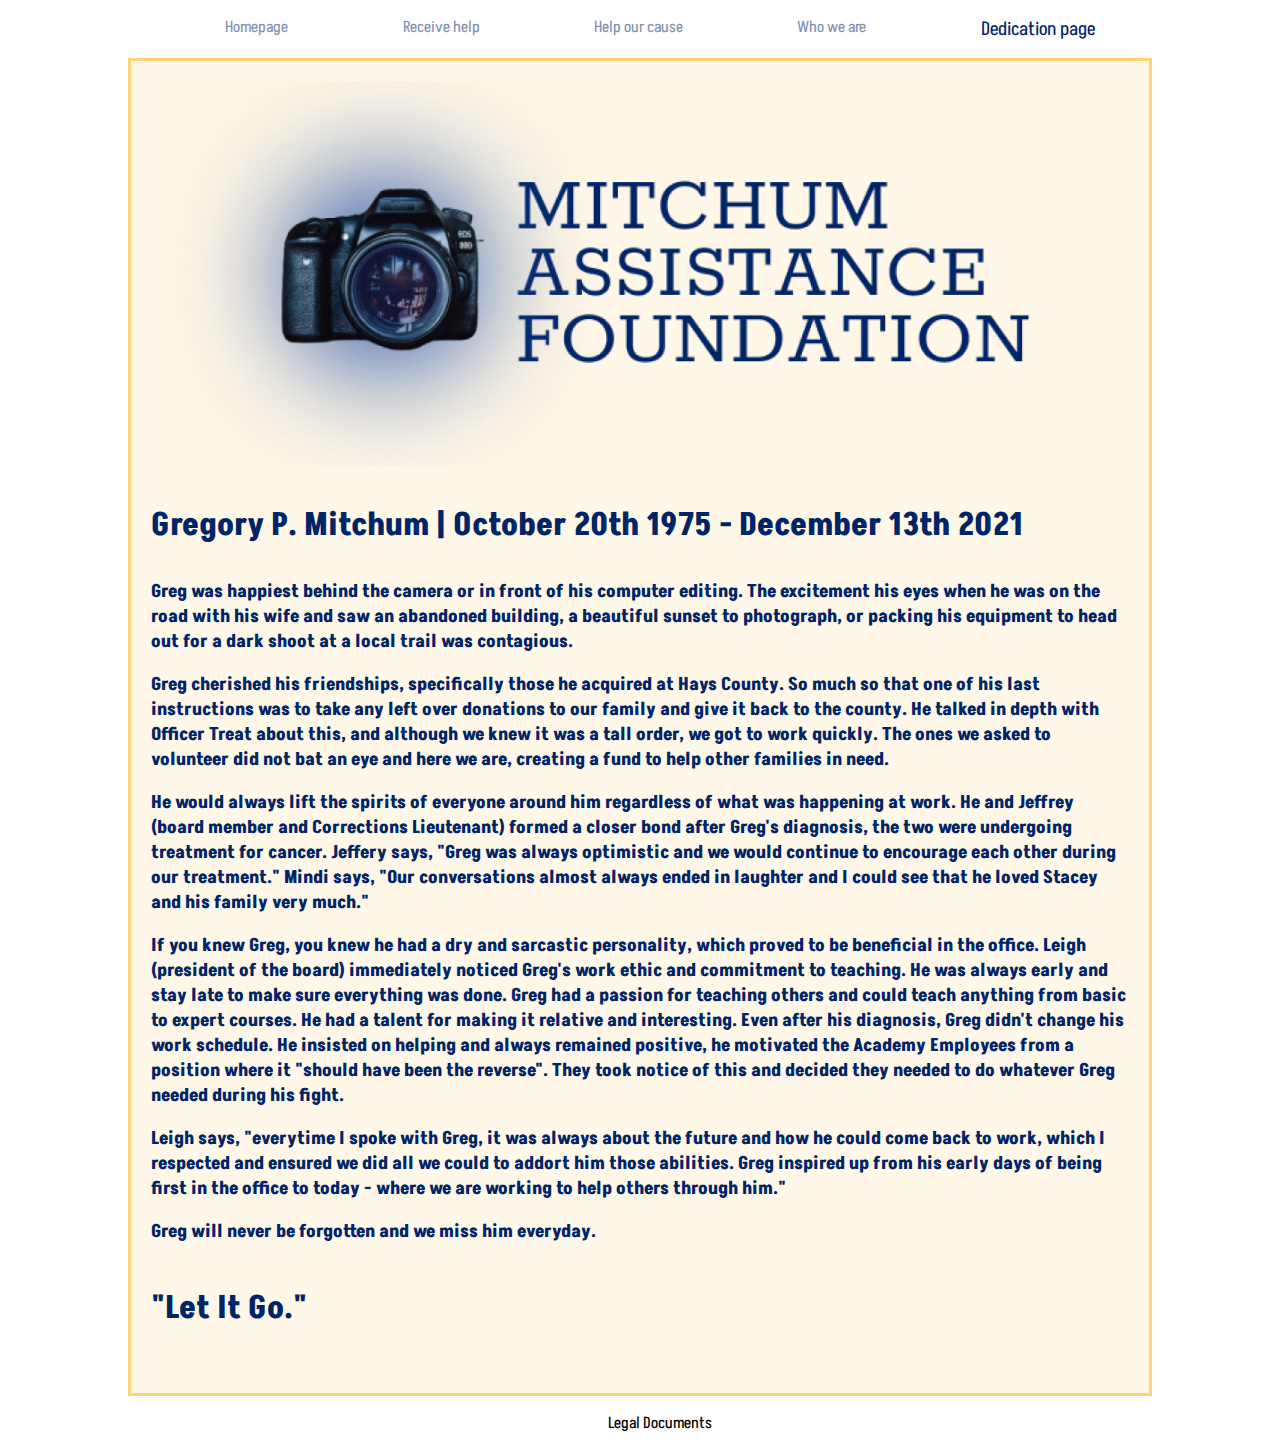
==== dedicationPage.html @ a851fb9a "Loaded MAF to repository." ====
<!DOCTYPE html>
<html lang="en">

<head>
    <meta charset="UTF-8">
    <meta http-equiv="X-UA-Compatible" content="IE=edge">
    <meta name="viewport" content="width=device-width, initial-scale=1.0">
    <title>Dedication Page</title>
    <link rel="stylesheet" href="style.css">
</head>

<body class="dedicationBody">
    <header>
        <ul class="header">
            <li class="inactive"><a href="index.html">Homepage</a></li>
            <li class="inactive"><a href="receiveHelp.html">Receive help</a></li>
            <li class="inactive"><a href="helpOurCause.html">Help our cause</a></li>
            <li class="inactive"><a href="whoWeAre.html">Who we are</a></li>
            <li class="active"><a href="dedicationPage.html">Dedication page</a></li>
        </ul>
    </header>

   <div class="dedicationSection">
   <img class="gregHeadshot" src="./assets/logo.png" alt="Greg Mitchum's Headshot">
    <p class="dedicationTitle">Gregory P. Mitchum | October 20th 1975 - December 13th 2021</p>
    <p class="dedicationText">Greg was happiest behind the camera or in front of his computer editing. The excitement his 
        eyes when he was on the road with his wife and saw an abandoned building, a beautiful sunset 
        to photograph, or packing his equipment to head out for a dark shoot at a local trail was 
        contagious.</p>
    <p class="dedicationText">Greg cherished his friendships, specifically those he acquired at Hays County. So much so 
        that one of his last instructions was to take any left over donations to our family and 
        give it back to the county. He talked in depth with Officer Treat about this, and although 
        we knew it was a tall order, we got to work quickly. The ones we asked to volunteer did not 
        bat an eye and here we are, creating a fund to help other families in need.</p>
    <p class="dedicationText">He would always lift the spirits of everyone around him regardless of what was happening at work. 
        He and Jeffrey (board member and Corrections Lieutenant) formed a closer bond after Greg's diagnosis, 
        the two were undergoing treatment for cancer. Jeffery says, "Greg was always optimistic and we would 
        continue to encourage each other during our treatment." Mindi says, "Our conversations almost always 
        ended in laughter and I could see that he loved Stacey and his family very much."</p>
    <p class="dedicationText">If you knew Greg, you knew he had a dry and sarcastic personality, which proved to be beneficial in the office. Leigh 
        (president of the board) immediately noticed Greg's work ethic and commitment to teaching. He was always early and 
        stay late to make sure everything was done. Greg had a passion for teaching others and could teach anything from basic
        to expert courses. He had a talent for making it relative and interesting. Even after his diagnosis, Greg didn't change
        his work schedule. He insisted on helping and always remained positive, he motivated the Academy Employees from a 
        position where it "should have been the reverse". They took notice of this and decided they needed to do whatever Greg
        needed during his fight. </p>
    <p class="dedicationText">Leigh says, "everytime I spoke with Greg, it was always about the future and how he could come back to work,
        which I respected and ensured we did all we could to addort him those abilities. Greg inspired up from his early
        days of being first in the office to today - where we are working to help others through him."</p>
    <p class="dedicationText">Greg will never be forgotten and we miss him everyday.</p>
    <h4 class="signature">"Let It Go."</h4>
</div> 

    <footer>
        <ul>
            <li><a href="legal.html">Legal Documents</a></li>
        </ul>
    </footer>
</body>

</html>
---- style.css ----
@import url('https://fonts.googleapis.com/css2?family=Akshar:wght@300&display=swap');

/* ********     HEADER FORMAT       ******** */

.inactive{
    color: #002567;
    opacity: 50%;
}

.active{
    color: #002567;
    font-size: larger;
}

a, a:visited, a:hover, a:active, li{
    color: inherit;
    text-decoration: none;
    list-style: none;
}

.header{
    font-family: 'Akshar', sans-serif;
    display: flex;
    justify-content: space-around;
}

/* ********     BODY STYING       ******** */
body{
    margin-left: 10%;
    margin-right: 10%;
    margin-bottom: 0;
    margin-top: 1%;
    font-family: 'Akshar', sans-serif;;
}

/* ********     HOMEPAGE FORMATTING       ******** */

.homepageSection{
    background-color: #FFF7E7;
    border: #FFD474 solid .2rem;
    margin: 0;
    margin-top: 2%;
}

.homepageTop{
    display: grid;
    grid-template-columns: 1fr 1fr 1fr;   
    grid-template-rows: 10rem;
}

.homepageLogo{
    align-items: left;
    justify-items: flex-start;
    height: 80%;
    width: 80%;
    padding: 2%;
}

.homepageOfficer{
    margin-top: -20%;
    margin-bottom: -25%;
    height: 115%;
    width: 100%;
}

.homepageText{
    font-size: xx-large;
    color: #002567;
    font-weight: bold;
    justify-self: right;
    margin-top: 8%;
    margin-right: 8%;
}

.homepageBottom{
    margin-top: 8rem;
    margin-bottom: 1rem;
    display: flex;
    justify-content: center;
}

.primary{
    background-color: #345EA8;
    color: #EBF6FF;
    border: none;
}

.secondary{
    background-color: #EBF6FF;
    color: #345EA8;
    border: none;
}

.buttonStyle{
    font-size: x-large;
    font-weight: bolder;
    border-radius: 15px;
    margin-left: 1rem;
    margin-right: 1rem;
    padding-top: 1rem;
    padding-bottom: 1rem;
    padding-left: 4rem;
    padding-right: 4rem;
}

.homepageFooter{
    margin-top: -1%;
}

/* ********     FORM FORMATTING       ******** */

.formSection{
    background-color: #FFF7E7;
    border: #FFD474 solid .2rem;
    padding-left: 2%;
    padding-top: 0;
    padding-right: 2%;
    padding-bottom: 0;
}

.formTitle{
    font-size: xx-large;
    color: #002567;
    margin-bottom: 0;
}

.formText, .instructions{
    color: #0C2F6C;
    font-weight: bolder;
    font-size: x-large;
}

.entireForm{
    display: grid;
    grid-template-columns: 1fr 1fr;
}

.formLeft{
    display: flex;
    flex-direction: column;
    margin-top: 1rem;
    margin-right: 20%;
    align-items: space-between;
}

.formRight{
    margin-top: 1rem;
    margin-right: 20%;
}

.helpOurCauseFormRight{
    display: flex;
    flex-direction: column;
}

.input{
    padding: 8px;
    border-radius: 12px;
    border: solid 1px #0C2F6C;
    margin-bottom: 3em;
}

.inputWider{
    width: 25em;
}

.instructions{
    font-size: large;
    font-weight: bold;
}

.cardContainer{
    display: flex;
    justify-content: space-between;
}

.ccForm{
    display: flex;
    justify-content: space-around;
}

.ccInput{
    width: 80%;
}

.submitFormButtonStyle{
    display: block;
    margin-left: auto;
    margin-right: auto;
    margin-bottom: 1em;
    margin-top: 1em;
    font-size: large;
    font-weight: bold;
    border-radius: 15px;
    padding-top: 1rem;
    padding-bottom: 1rem;
    padding-left: 6rem;
    padding-right: 6rem;

}

.bigTopMargin{
    margin-top: 0.5em;
}

.shorterMargin{
    margin-bottom: .5em;
}

.noBotMargin{
    margin-bottom: 0;
}

.topMargin{
margin-top: .5em;
}

.noRightMargin{
    margin-right: 0;
}

.blue{
    color: #0C2F6C;
    opacity: 50%;
}

.underline{
    text-decoration: underline;
    color: #0C2F6C;
}


/* ********     CONFIRMATION FORMATTING       ******** */

.confirmationSection{
    background-color: #FFF7E7;
    border: #FFD474 solid .2rem;
    padding-left: 2%;
    padding-top: 0;
    padding-right: 2%;
    padding-bottom: 0;
}

.confirmationFlag{
    height: 225%;
    width: 90%;
    display: block;
    margin-left: auto;
    margin-right: auto;
    margin-top: -5%;
    margin-bottom: -7%;
}

.confirmationText{
    font-size: xx-large;
    color: #002567;
    font-weight: bold;
    text-align: center;
    margin-bottom: 0;
    margin-top: 2%;
}

/* ********     WHO WE ARE FORMATTING       ******** */
.container{
    background-color: #FFF7E7;
    border: #FFD474 solid .2rem;
    padding: 2%;
}

.icon{
    height: 75%;
    width: 75%;
    border-radius: 100%;
    display: block;
    margin: auto;
}

.iconLeft{
    border: #0C2F6C solid 4px;
}

.iconRight{
    border: #9D3532 solid 4px;
}

.personContainer{
    display: grid;
    align-items: center;
    justify-content: center;
    padding: 3%;
    padding-bottom: 0;
}

.containerRight{
    grid-template-columns: 3fr 1fr;
}

.containerLeft{
    grid-template-columns: 1fr 3fr;
}

.name{
    font-size: x-large;
    font-weight: bold;
    margin-bottom: 0;
    color: #0C2F6C;
}

.roll{
    margin-top: 0;
    font-size: large;
    font-weight: 1000;
    letter-spacing: 1.2;
    color: #002567;
}

.right{
    text-align: right;

}

/* ********     DEDICATION PAGE FORMAT       ******** */

.dedicationSection{
    background-color: #FFF7E7;
    border: #FFD474 solid .2rem;
    padding: 2%;
}

.gregHeadshot{
    height: 90%;
    width: 90%;
    margin-left: auto;
    margin-right: auto;
}

.dedicationTitle{
    font-size: xx-large;
    color: #002567;
    font-weight: bold;
}

.dedicationText{
    font-size: large;
    color: #002567;
    font-weight: 1000; 
}

.signature{
    font-size: xx-large;
    color: #002567;
    font-weight: bold;
}

/* ********     FOOTER FORMAT       ******** */
footer{
    text-align: center;
}
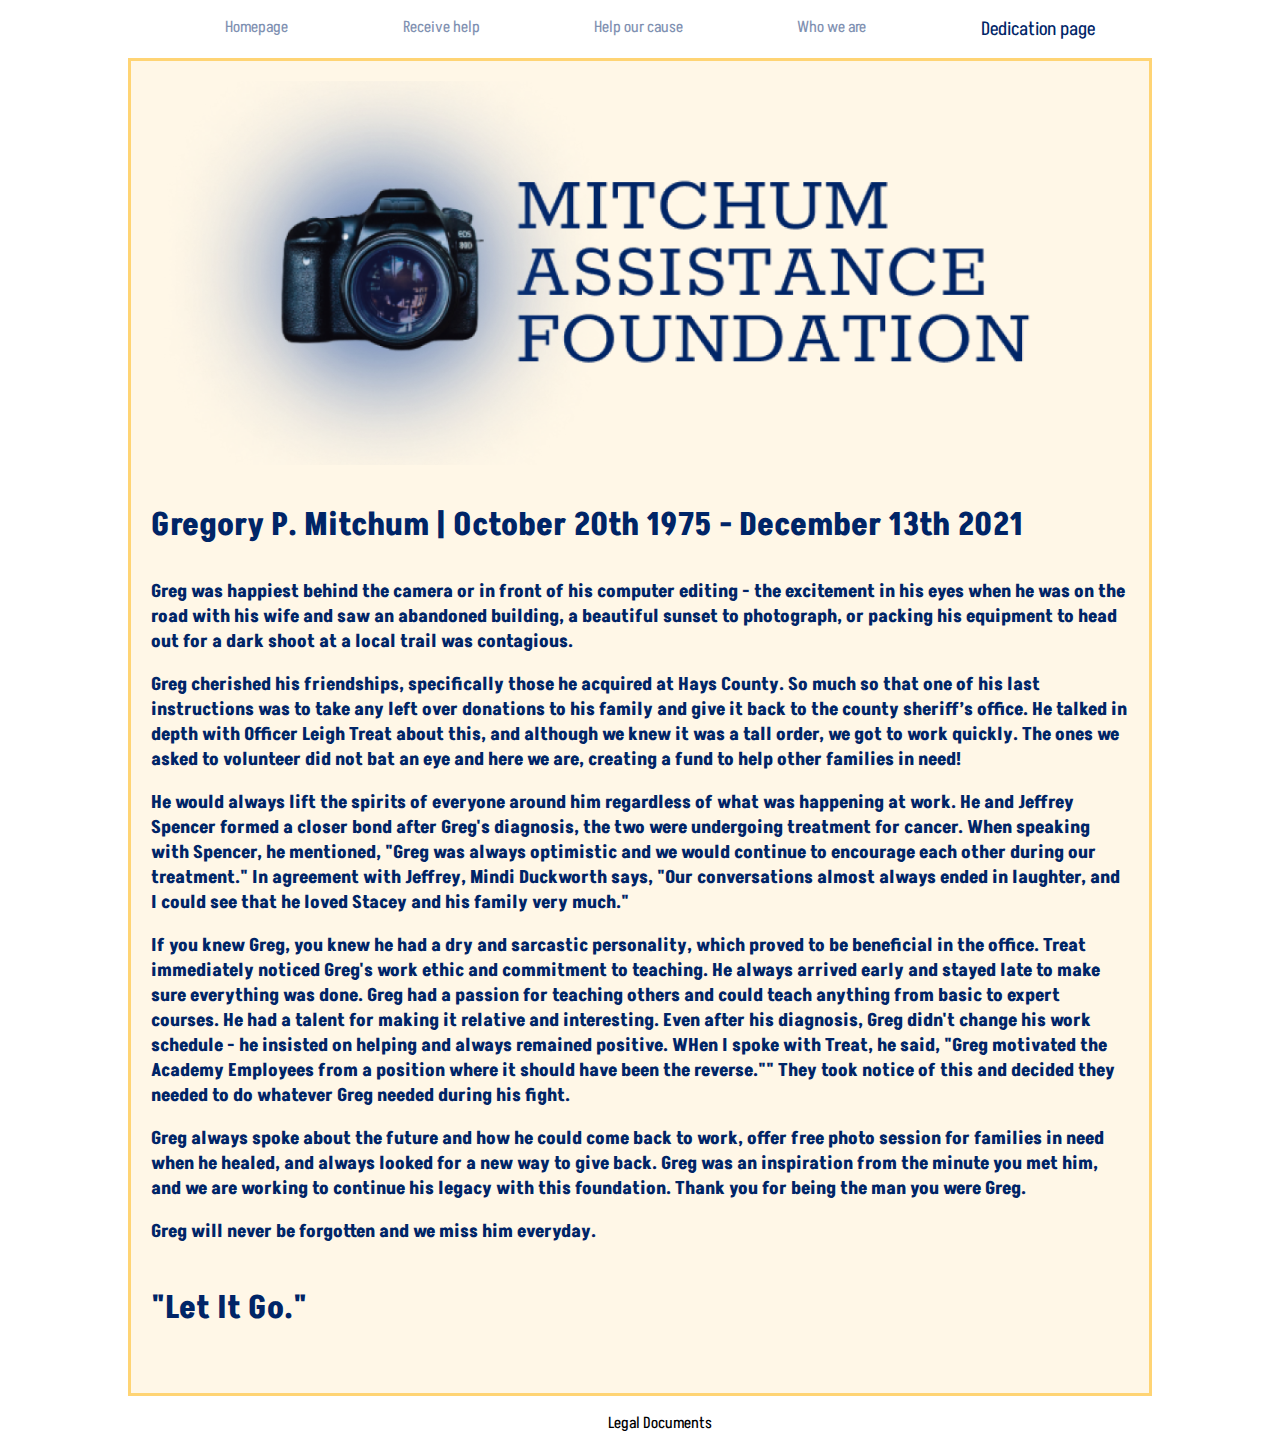
==== commit 6db840ef: "Final grammatical changes" ====
--- a/dedicationPage.html
+++ b/dedicationPage.html
@@ -23,30 +23,31 @@
    <div class="dedicationSection">
    <img class="gregHeadshot" src="./assets/logo.png" alt="Greg Mitchum's Headshot">
     <p class="dedicationTitle">Gregory P. Mitchum | October 20th 1975 - December 13th 2021</p>
-    <p class="dedicationText">Greg was happiest behind the camera or in front of his computer editing. The excitement his 
+
+    <p class="dedicationText">Greg was happiest behind the camera or in front of his computer editing - the excitement in his 
         eyes when he was on the road with his wife and saw an abandoned building, a beautiful sunset 
         to photograph, or packing his equipment to head out for a dark shoot at a local trail was 
         contagious.</p>
     <p class="dedicationText">Greg cherished his friendships, specifically those he acquired at Hays County. So much so 
-        that one of his last instructions was to take any left over donations to our family and 
-        give it back to the county. He talked in depth with Officer Treat about this, and although 
+        that one of his last instructions was to take any left over donations to his family and 
+        give it back to the county sheriff’s office. He talked in depth with Officer Leigh Treat about this, and although 
         we knew it was a tall order, we got to work quickly. The ones we asked to volunteer did not 
-        bat an eye and here we are, creating a fund to help other families in need.</p>
+        bat an eye and here we are, creating a fund to help other families in need!</p>
     <p class="dedicationText">He would always lift the spirits of everyone around him regardless of what was happening at work. 
-        He and Jeffrey (board member and Corrections Lieutenant) formed a closer bond after Greg's diagnosis, 
-        the two were undergoing treatment for cancer. Jeffery says, "Greg was always optimistic and we would 
-        continue to encourage each other during our treatment." Mindi says, "Our conversations almost always 
-        ended in laughter and I could see that he loved Stacey and his family very much."</p>
-    <p class="dedicationText">If you knew Greg, you knew he had a dry and sarcastic personality, which proved to be beneficial in the office. Leigh 
-        (president of the board) immediately noticed Greg's work ethic and commitment to teaching. He was always early and 
-        stay late to make sure everything was done. Greg had a passion for teaching others and could teach anything from basic
+        He and Jeffrey Spencer formed a closer bond after Greg's diagnosis, 
+        the two were undergoing treatment for cancer. When speaking with Spencer, he mentioned, "Greg was always optimistic and we 
+        would continue to encourage each other during our treatment." In agreement with Jeffrey, Mindi Duckworth says, "Our 
+        conversations almost always ended in laughter, and I could see that he loved Stacey and his family very much."</p>
+    <p class="dedicationText">If you knew Greg, you knew he had a dry and sarcastic personality, which proved to be beneficial 
+        in the office. Treat immediately noticed Greg's work ethic and commitment to teaching. He always arrived early and 
+        stayed late to make sure everything was done. Greg had a passion for teaching others and could teach anything from basic
         to expert courses. He had a talent for making it relative and interesting. Even after his diagnosis, Greg didn't change
-        his work schedule. He insisted on helping and always remained positive, he motivated the Academy Employees from a 
-        position where it "should have been the reverse". They took notice of this and decided they needed to do whatever Greg
-        needed during his fight. </p>
-    <p class="dedicationText">Leigh says, "everytime I spoke with Greg, it was always about the future and how he could come back to work,
-        which I respected and ensured we did all we could to addort him those abilities. Greg inspired up from his early
-        days of being first in the office to today - where we are working to help others through him."</p>
+        his work schedule - he insisted on helping and always remained positive. WHen I spoke with Treat, he said,  "Greg motivated 
+        the Academy Employees from a position where it should have been the reverse."" They took notice of this and decided they 
+        needed to do whatever Greg needed during his fight. </p>
+    <p class="dedicationText">Greg always spoke about the future and how he could come back to work, offer free photo session for 
+        families in need when he healed, and always looked for a new way to give back. Greg was an inspiration from the minute you 
+        met him, and we are working to continue his legacy with this foundation. Thank you for being the man you were Greg.</p>
     <p class="dedicationText">Greg will never be forgotten and we miss him everyday.</p>
     <h4 class="signature">"Let It Go."</h4>
 </div> 
--- a/style.css
+++ b/style.css
@@ -135,20 +135,28 @@
     grid-template-columns: 1fr 1fr;
 }
 
+.entireFormHelp{
+    margin-top: 3em;
+    margin-bottom: 3em;
+}
+
+.entireFormDonate{
+    margin-top: 2em;
+    margin-bottom: 2em;
+}
+
 .formLeft{
     display: flex;
     flex-direction: column;
-    margin-top: 1rem;
+    margin-right: 10%;
+    align-items: space-between;
+}
+
+.formRight{
     margin-right: 20%;
-    align-items: space-between;
-}
-
-.formRight{
-    margin-top: 1rem;
-    margin-right: 20%;
-}
-
-.helpOurCauseFormRight{
+}
+
+.helpFormRight{
     display: flex;
     flex-direction: column;
 }
@@ -158,9 +166,6 @@
     border-radius: 12px;
     border: solid 1px #0C2F6C;
     margin-bottom: 3em;
-}
-
-.inputWider{
     width: 25em;
 }
 
@@ -201,6 +206,10 @@
 
 .bigTopMargin{
     margin-top: 0.5em;
+}
+
+.paymentMargin{
+    margin-top: 0.9em;
 }
 
 .shorterMargin{
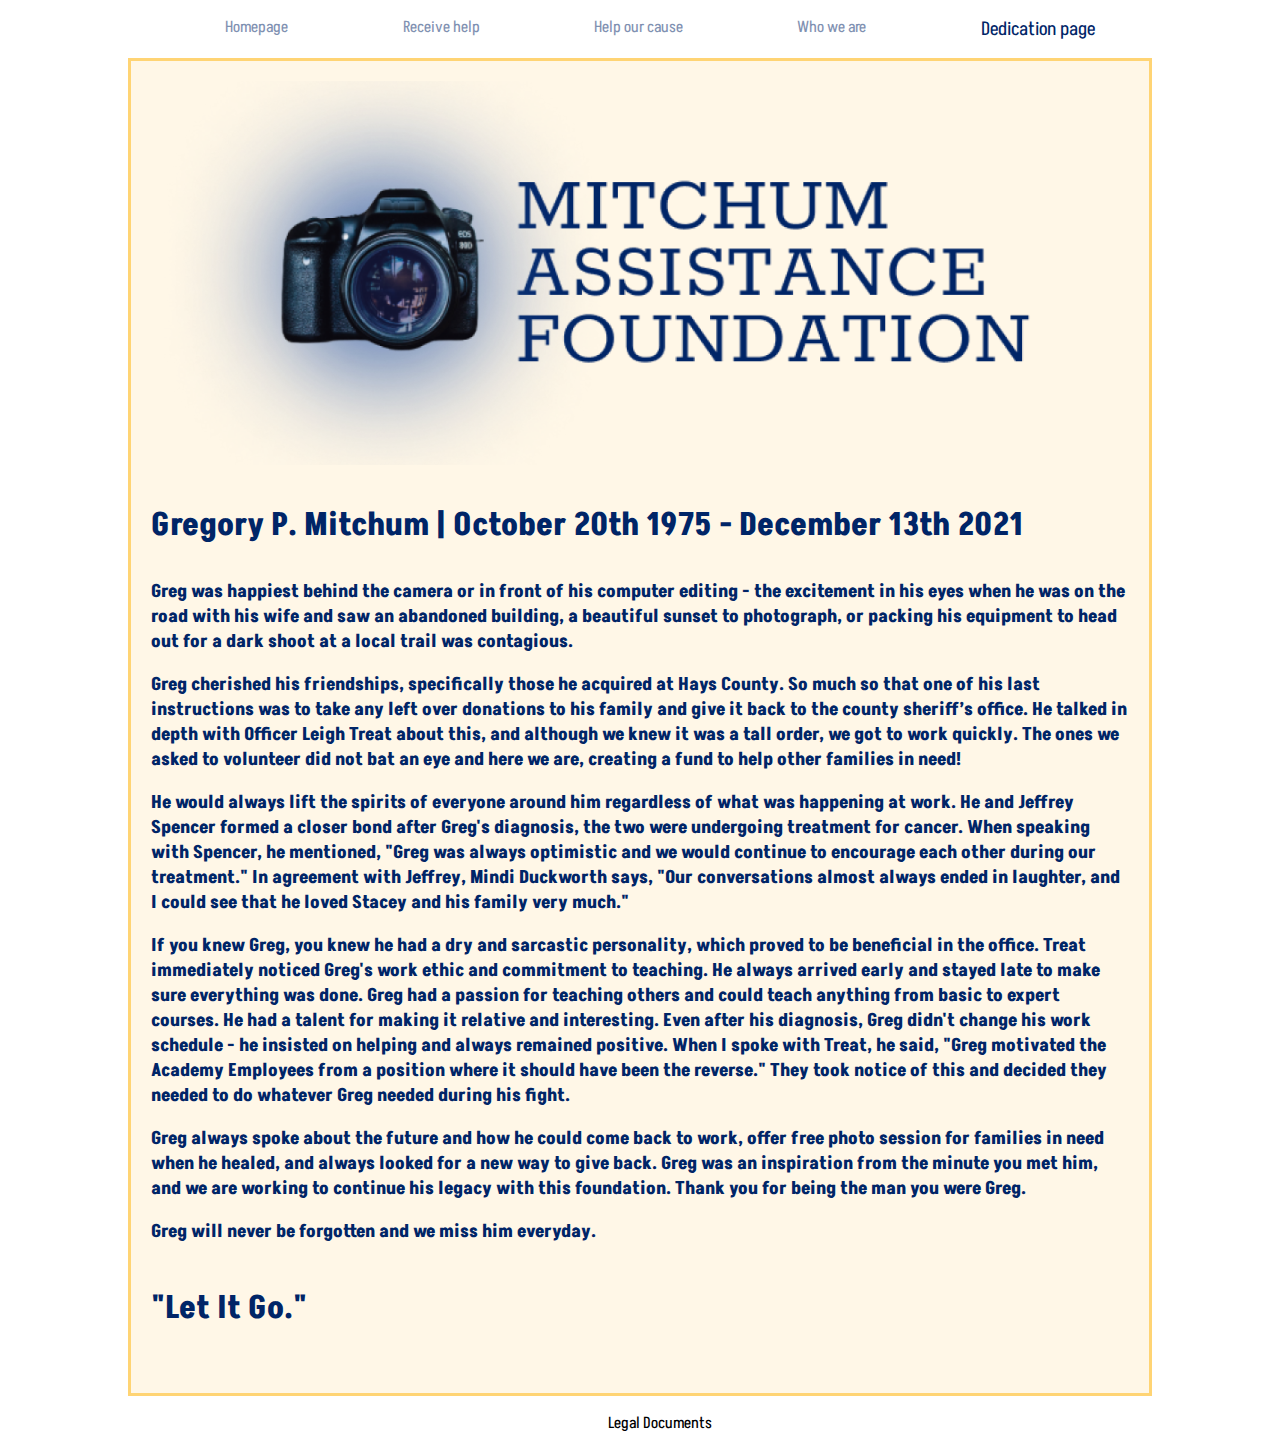
==== commit 8445c4c1: "Final grammar edit." ====
--- a/dedicationPage.html
+++ b/dedicationPage.html
@@ -42,8 +42,8 @@
         in the office. Treat immediately noticed Greg's work ethic and commitment to teaching. He always arrived early and 
         stayed late to make sure everything was done. Greg had a passion for teaching others and could teach anything from basic
         to expert courses. He had a talent for making it relative and interesting. Even after his diagnosis, Greg didn't change
-        his work schedule - he insisted on helping and always remained positive. WHen I spoke with Treat, he said,  "Greg motivated 
-        the Academy Employees from a position where it should have been the reverse."" They took notice of this and decided they 
+        his work schedule - he insisted on helping and always remained positive. When I spoke with Treat, he said,  "Greg motivated 
+        the Academy Employees from a position where it should have been the reverse." They took notice of this and decided they 
         needed to do whatever Greg needed during his fight. </p>
     <p class="dedicationText">Greg always spoke about the future and how he could come back to work, offer free photo session for 
         families in need when he healed, and always looked for a new way to give back. Greg was an inspiration from the minute you 
